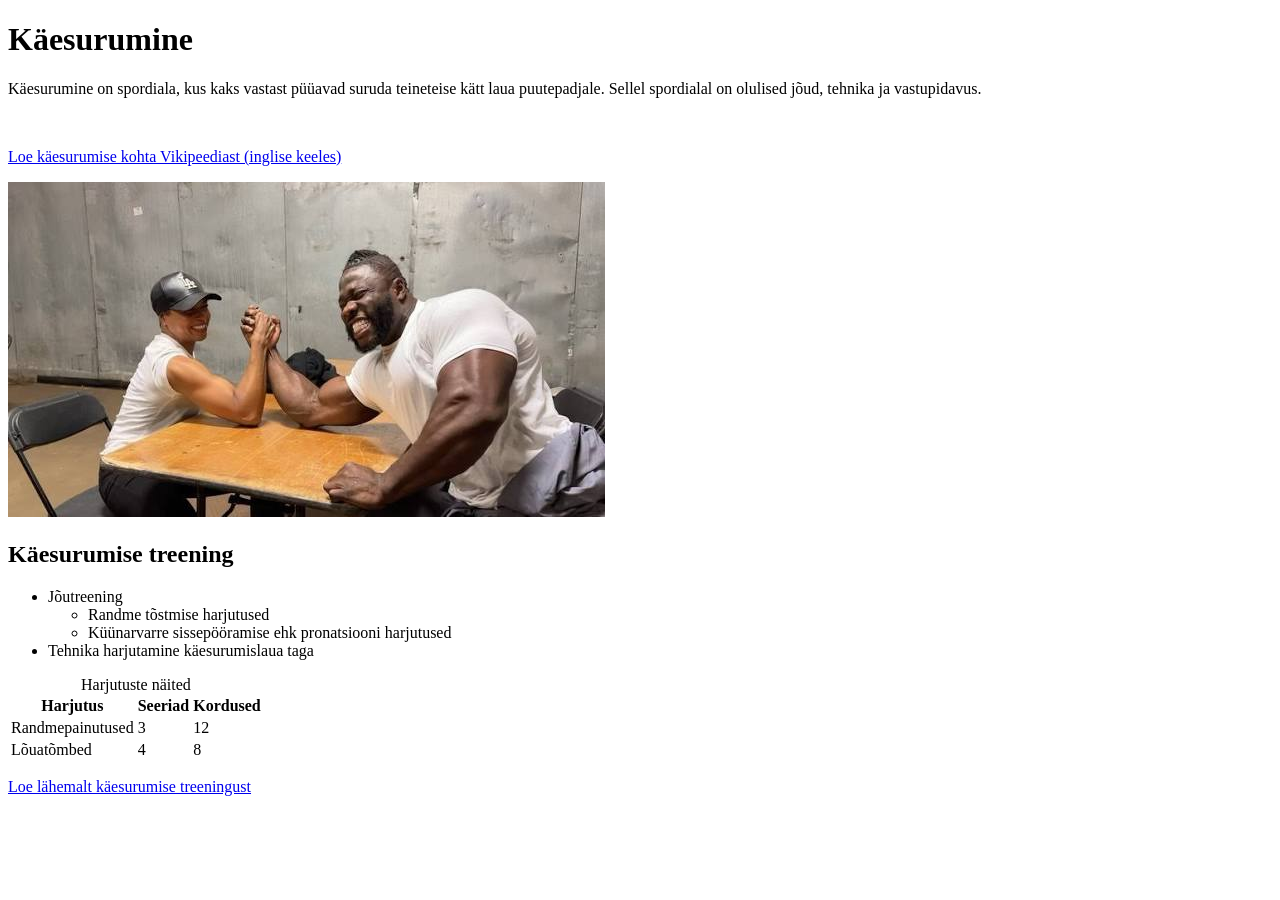
==== index.html @ 235be410 "New update" ====
<!DOCTYPE html>
<html lang="et">
<head>
    <meta charset="UTF-8">
    <title>Käesurumine</title>
</head>
<body>
    <h1>Käesurumine</h1>
    <p>Käesurumine on spordiala, kus kaks vastast püüavad suruda teineteise kätt laua puutepadjale. Sellel spordialal on olulised jõud, tehnika ja vastupidavus.</p>
    <br>
    <p><a href="https://en.wikipedia.org/wiki/Arm_wrestling" target="_blank" rel="noopener noreferrer">Loe käesurumise kohta Vikipeediast (inglise keeles)</a></p>
    <img src="image.jpg" alt="Kaks sportlast võistlevad käesurumises">
    <h2>Käesurumise treening</h2>
    <ul>    
        <li>Jõutreening
            <ul>
                <li>Randme tõstmise harjutused</li>
                <li>Küünarvarre sissepööramise ehk pronatsiooni harjutused</li>
            </ul>
        </li>
        <li>Tehnika harjutamine käesurumislaua taga</li>
    </ul>
    <table>
        <caption>Harjutuste näited</caption>
        <thead>
            <tr>
                <th scope="col">Harjutus</th>
                <th scope="col">Seeriad</th>
                <th scope="col">Kordused</th>
            </tr>
        </thead>
        <tbody>
            <tr>
                <td>Randmepainutused</td>
                <td>3</td>
                <td>12</td>
            </tr>
            <tr>
                <td>Lõuatõmbed</td>
                <td>4</td>
                <td>8</td>
            </tr>
        </tbody>
    </table>
    <p><a href="treening.html">Loe lähemalt käesurumise treeningust</a></p>
</body>
</html>
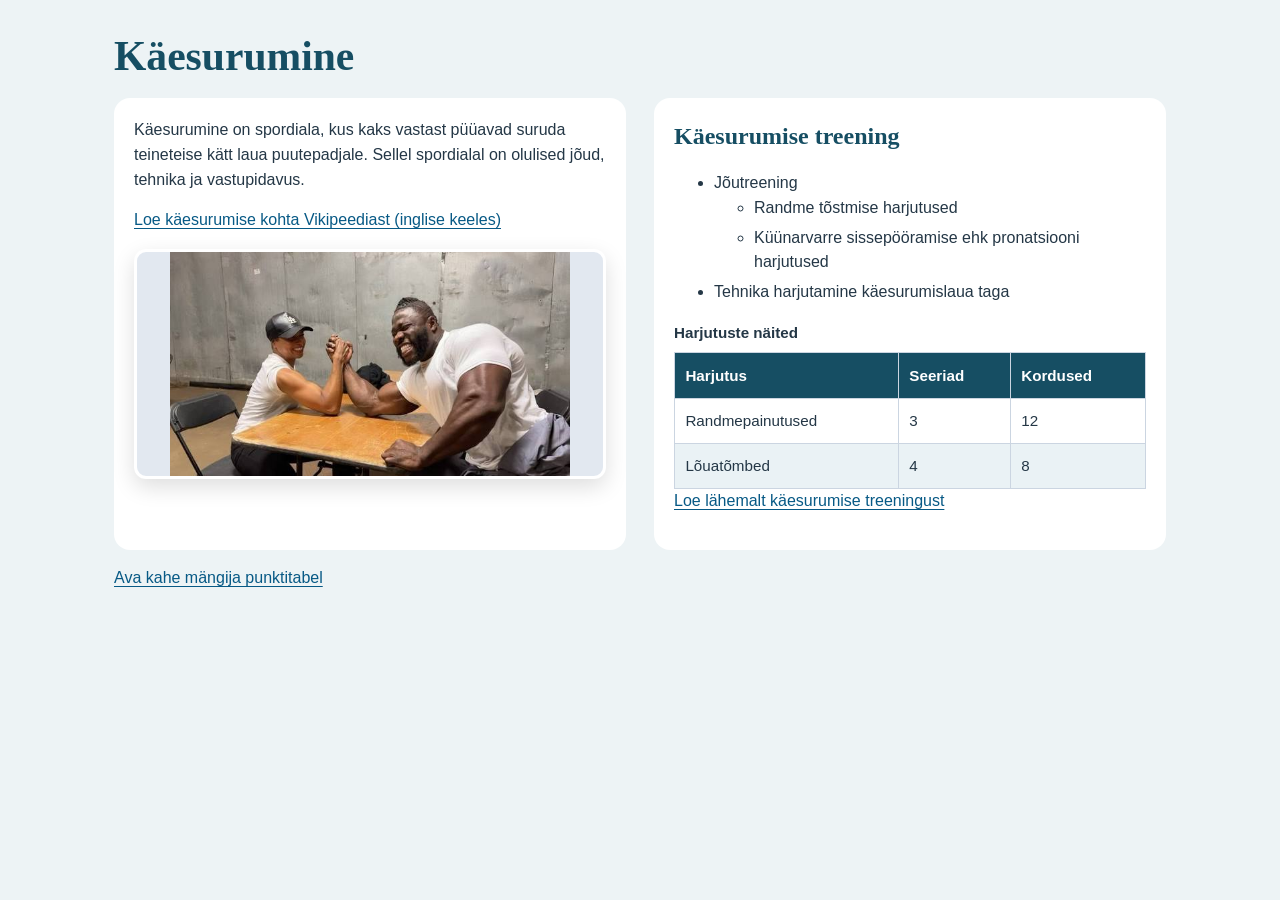
==== commit 4767f870: "2g: paiguta põhisisu kahe tulbana" ====
--- a/index.html
+++ b/index.html
@@ -2,15 +2,22 @@
 <html lang="et">
 <head>
     <meta charset="UTF-8">
+    <meta name="viewport" content="width=device-width, initial-scale=1">
     <title>Käesurumine</title>
+    <link rel="stylesheet" href="style.css">
 </head>
 <body>
+<main class="page">
     <h1>Käesurumine</h1>
+    <div class="columns">
+    <section aria-label="Tutvustus">
     <p>Käesurumine on spordiala, kus kaks vastast püüavad suruda teineteise kätt laua puutepadjale. Sellel spordialal on olulised jõud, tehnika ja vastupidavus.</p>
-    <br>
+
     <p><a href="https://en.wikipedia.org/wiki/Arm_wrestling" target="_blank" rel="noopener noreferrer">Loe käesurumise kohta Vikipeediast (inglise keeles)</a></p>
     <img src="image.jpg" alt="Kaks sportlast võistlevad käesurumises">
-    <h2>Käesurumise treening</h2>
+    </section>
+    <section aria-labelledby="training-heading">
+    <h2 id="training-heading">Käesurumise treening</h2>
     <ul>    
         <li>Jõutreening
             <ul>
@@ -43,5 +50,11 @@
         </tbody>
     </table>
     <p><a href="treening.html">Loe lähemalt käesurumise treeningust</a></p>
+    </section>
+    </div>
+    <p class="footer"><a href="punktitabel.html">Ava kahe mängija punktitabel</a></p>
+</main>
 </body>
 </html>
+
+
--- a/style.css
+++ b/style.css
@@ -0,0 +1,33 @@
+/* Ülesanne 2a: põhilehe stiilid on eraldi failis; algses HTML-is inline-stiile ei olnud. */
+/* 2b: pealkirjad */
+h1, h2 { font-family: Georgia, serif; color: #164e63; }
+h1 { font-size: 2.6rem; margin: 0 0 0.6rem; }
+h2 { font-size: 1.5rem; margin: 0 0 0.8rem; }
+/* 2c: lehe tekst */
+body { font-family: Arial, sans-serif; font-size: 1rem; line-height: 1.55; color: #243746; text-align: left; margin: 0; }
+p { margin: 0 0 1rem; }
+a { color: #075985; text-underline-offset: 0.2em; }
+a:hover { color: #9a3412; }
+li { margin-bottom: 0.3rem; }
+/* 2d: pildi raam ja vari */
+img { display: block; width: 100%; max-height: 230px; object-fit: contain; border: 3px solid #fff; border-radius: 12px; box-shadow: 0 8px 22px #0002; background: #e2e8f0; }
+/* 2e: tabel */
+table { width: 100%; border-collapse: collapse; font-size: 0.95rem; }
+caption { text-align: left; font-weight: bold; margin-bottom: 0.5rem; }
+th, td { padding: 0.65rem; border: 1px solid #cbd5e1; text-align: left; }
+thead { background: #164e63; color: white; }
+tbody tr:nth-child(even) { background: #eaf2f5; }
+/* 2f: taust */
+body { background: #edf3f5; }
+/* 2g: kaks tulpa arvutis, üks tulp kitsal ekraanil */
+* { box-sizing: border-box; }
+.page { max-width: 1100px; margin: 0 auto; padding: 24px; }
+.columns { display: grid; grid-template-columns: minmax(0, 1fr) minmax(0, 1fr); gap: 28px; }
+.columns > section { min-width: 0; padding: 20px; background: #fff; border-radius: 16px; }
+.footer { margin-top: 16px; }
+@media (max-width: 700px) {
+    .columns { grid-template-columns: 1fr; }
+    .page { padding: 16px; }
+    h1 { font-size: 2rem; }
+    th, td { padding: 0.4rem; }
+}
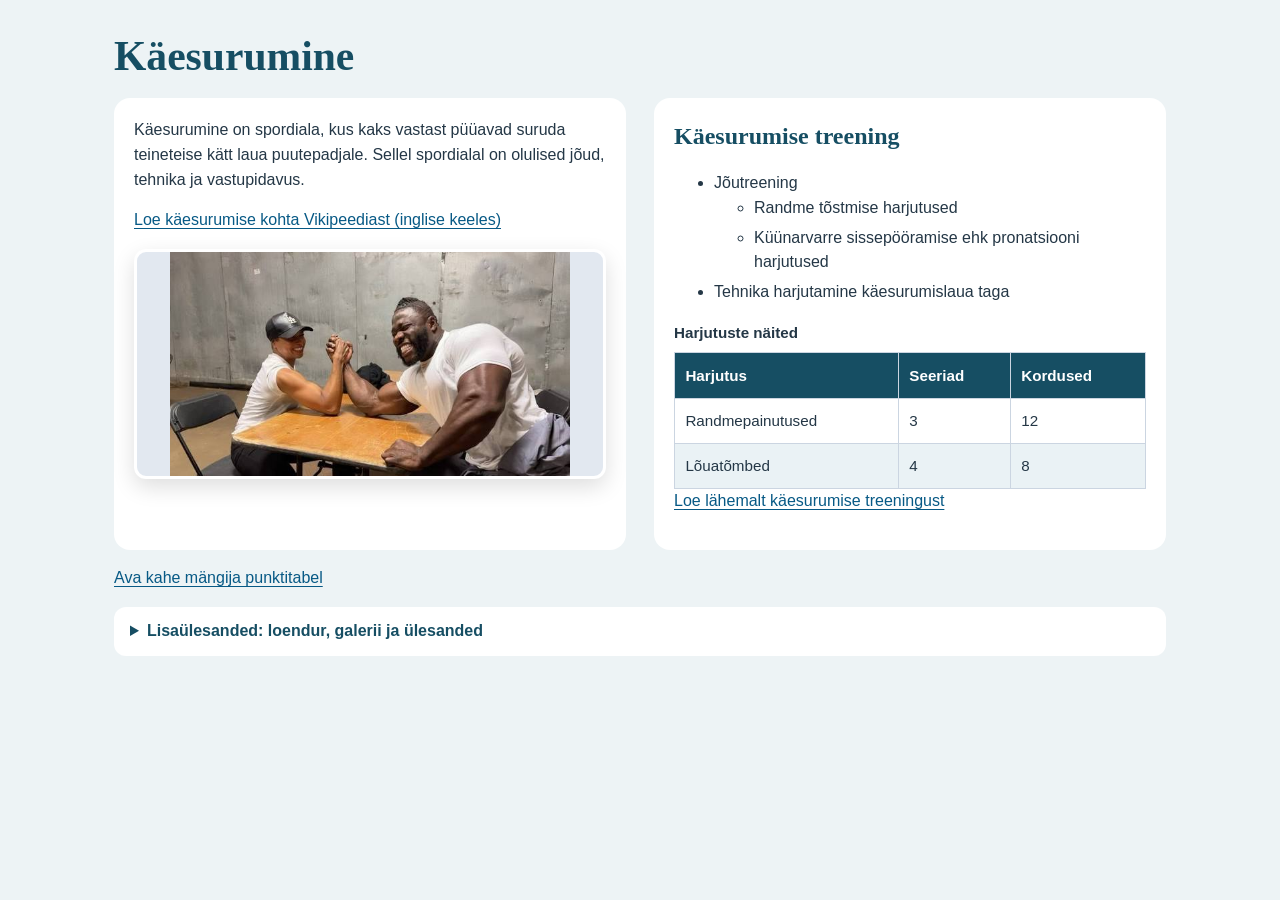
==== commit b01f579e: "Lisa JS loendur pildigalerii ja ülesannete nimekiri" ====
--- a/index.html
+++ b/index.html
@@ -53,8 +53,37 @@
     </section>
     </div>
     <p class="footer"><a href="punktitabel.html">Ava kahe mängija punktitabel</a></p>
+    <details class="extras">
+        <summary>Lisaülesanded: loendur, galerii ja ülesanded</summary>
+        <div class="extras-grid">
+            <section aria-labelledby="counter-heading">
+                <h2 id="counter-heading">Treeninguklikid</h2>
+                <button id="click-counter" type="button">Vajutusi: 0</button>
+                <p id="counter-status" role="status">Alusta loendamist.</p>
+            </section>
+            <section aria-labelledby="gallery-heading">
+                <h2 id="gallery-heading">Pildigalerii</h2>
+                <img id="gallery-image" src="image.jpg" alt="Kaks sportlast võistlevad käesurumises">
+                <button id="previous-image" type="button">Eelmine pilt</button>
+                <button id="next-image" type="button">Järgmine pilt</button>
+                <p id="gallery-status" role="status">Pilt 1 / 2</p>
+            </section>
+            <section aria-labelledby="todo-heading">
+                <h2 id="todo-heading">Minu ülesanded</h2>
+                <form id="todo-form">
+                    <label for="todo-input">Uus ülesanne</label>
+                    <input id="todo-input" maxlength="120" required autocomplete="off">
+                    <button type="submit">Lisa ülesanne</button>
+                </form>
+                <ul id="todo-list"></ul>
+                <p id="todo-status" role="status">Ülesandeid pole veel lisatud.</p>
+            </section>
+        </div>
+    </details>
 </main>
+    <script src="script.js" defer></script>
 </body>
 </html>
 
 
+
--- a/style.css
+++ b/style.css
@@ -31,3 +31,22 @@
     h1 { font-size: 2rem; }
     th, td { padding: 0.4rem; }
 }
+/* Lisaülesanne: CSS-animatsioon ilma JavaScriptita */
+a, button, img { transition: transform 180ms ease, box-shadow 180ms ease; }
+img:hover { transform: translateY(-3px); box-shadow: 0 12px 26px #0003; }
+button:hover { transform: translateY(-2px); }
+@media (prefers-reduced-motion: reduce) {
+    a, button, img { transition: none; }
+    img:hover, button:hover { transform: none; }
+}
+/* Valikulised JavaScripti harjutused on avatavas paneelis. */
+.extras { padding: 12px 16px; background: white; border-radius: 12px; }
+summary { cursor: pointer; color: #164e63; font-weight: bold; }
+.extras-grid { display: grid; grid-template-columns: repeat(3, minmax(0, 1fr)); gap: 20px; margin-top: 20px; }
+button { padding: 8px 12px; margin: 6px 0; border: 0; border-radius: 6px; background: #164e63; color: white; font: inherit; cursor: pointer; }
+input { width: 100%; padding: 8px; font: inherit; border: 1px solid #64748b; border-radius: 6px; }
+:focus-visible { outline: 3px solid #c2410c; outline-offset: 3px; }
+#todo-list { padding-left: 20px; }
+#todo-list li { overflow-wrap: anywhere; }
+#todo-list button { margin-left: 8px; }
+@media (max-width: 700px) { .extras-grid { grid-template-columns: 1fr; } }
